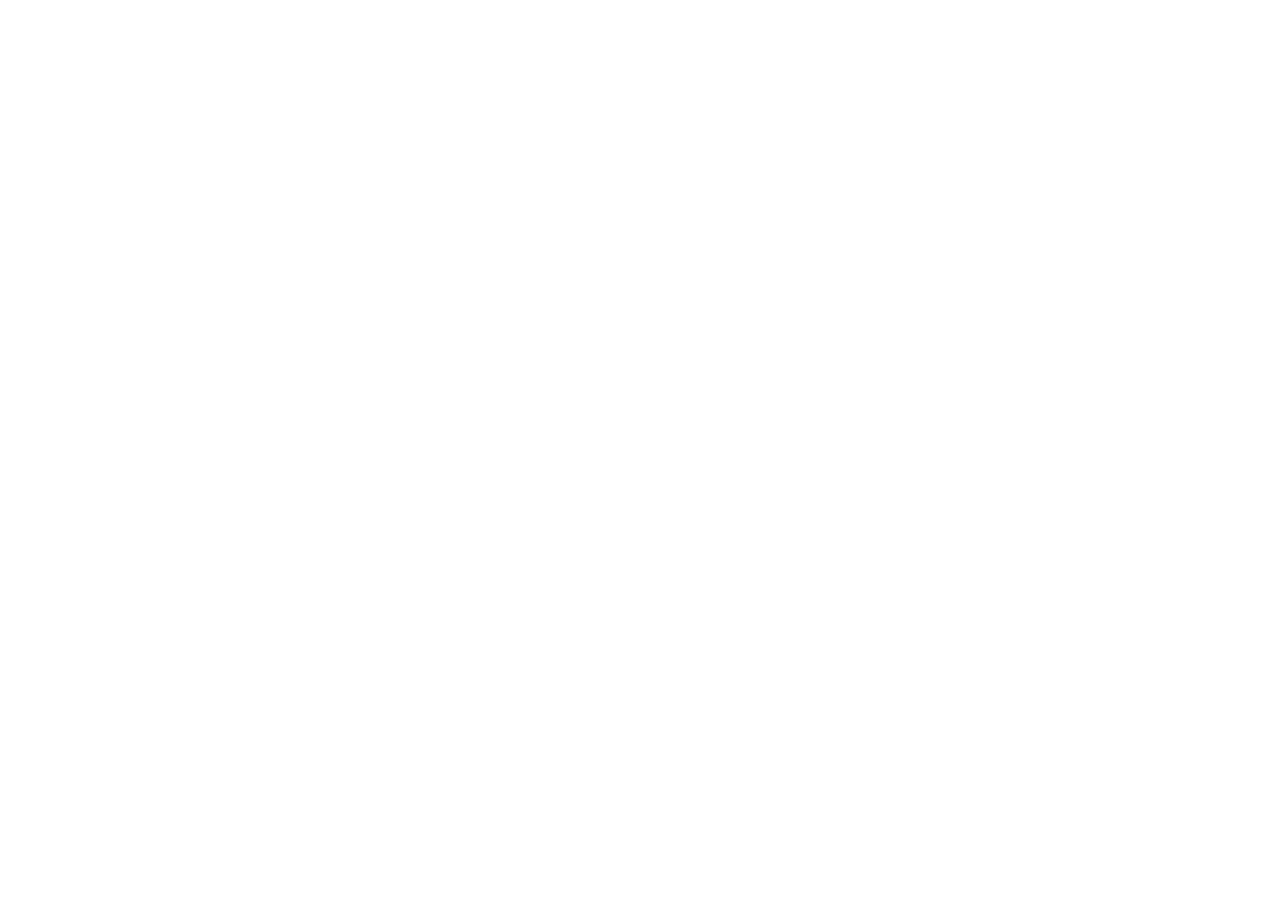
==== index.html @ 03b561ad "init" ====
<!DOCTYPE html>
<html lang="en">
<head>
    <meta charset="UTF-8">
    <meta name="viewport" content="width=device-width, initial-scale=1.0">
    <meta http-equiv="X-UA-Compatible" content="ie=edge">
    <title>Document</title>
</head>
<body>
    <div class="header"></div>
  
</body>
</html>
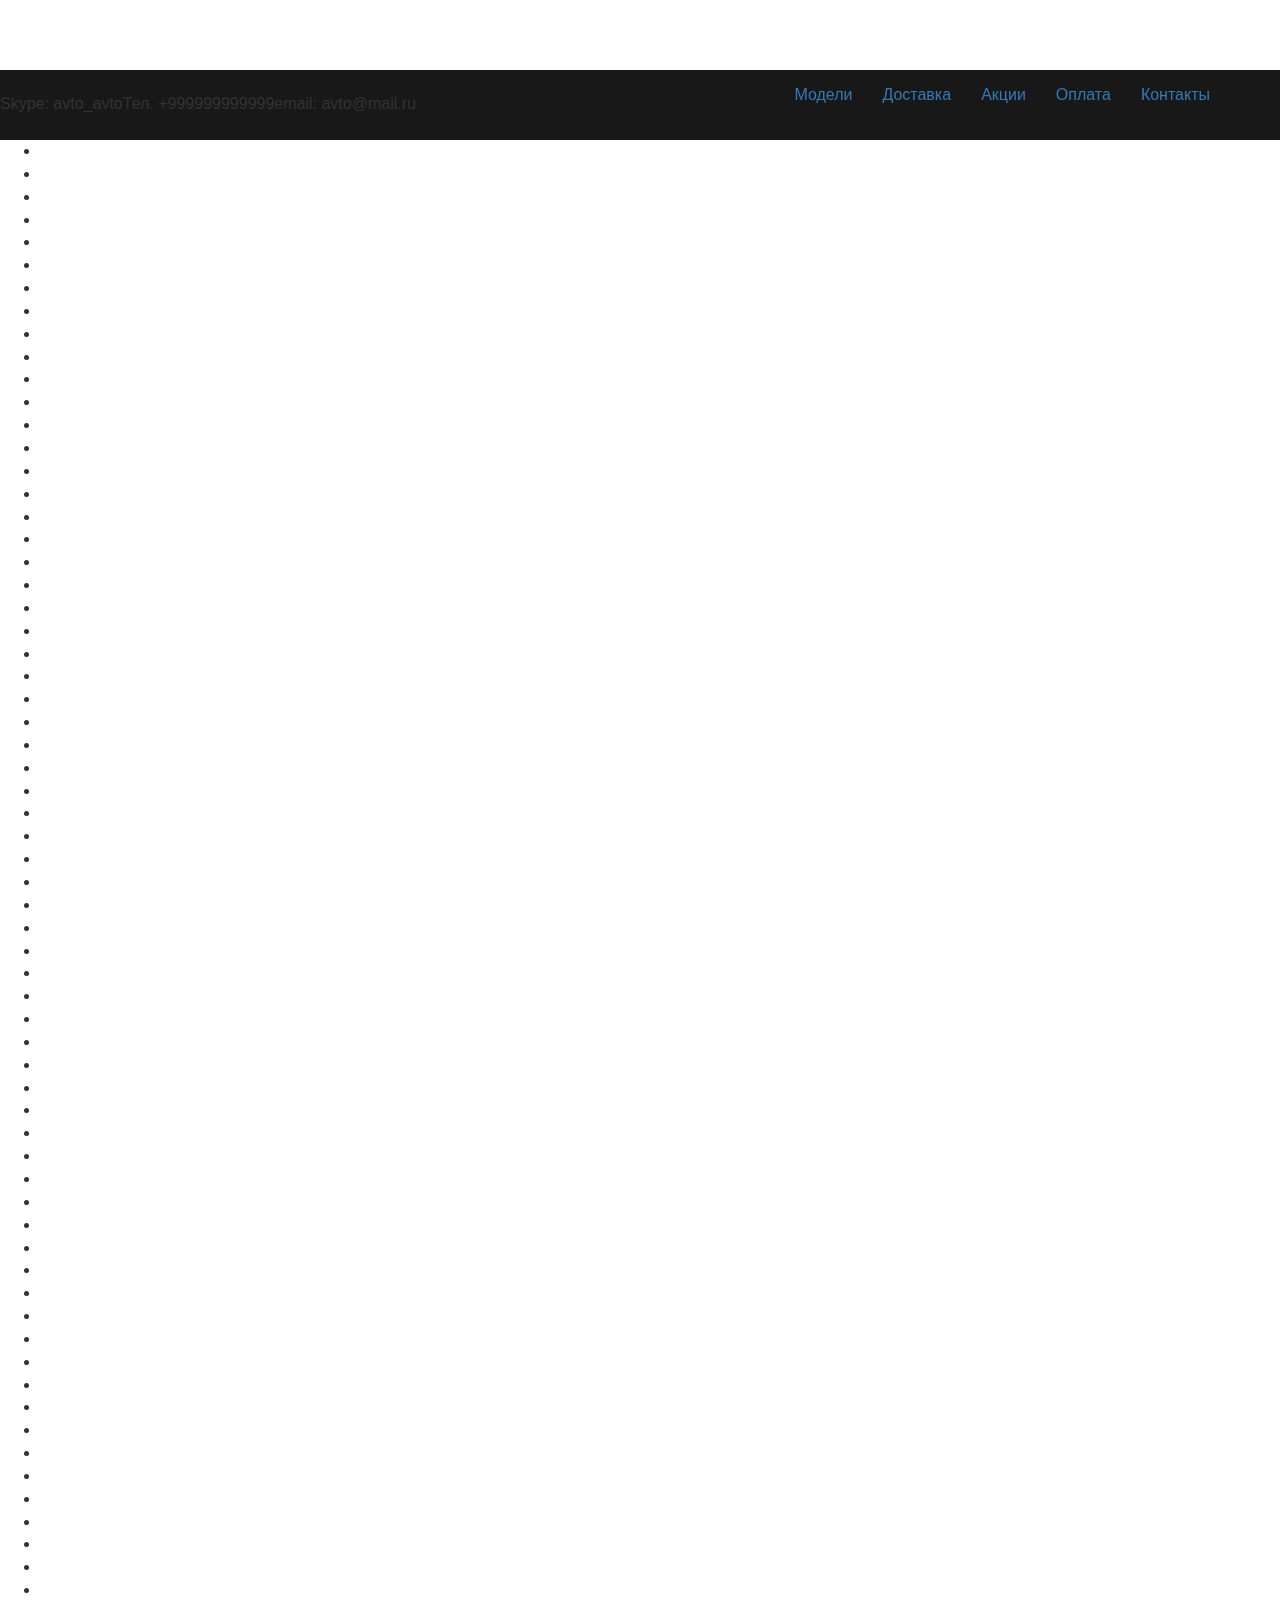
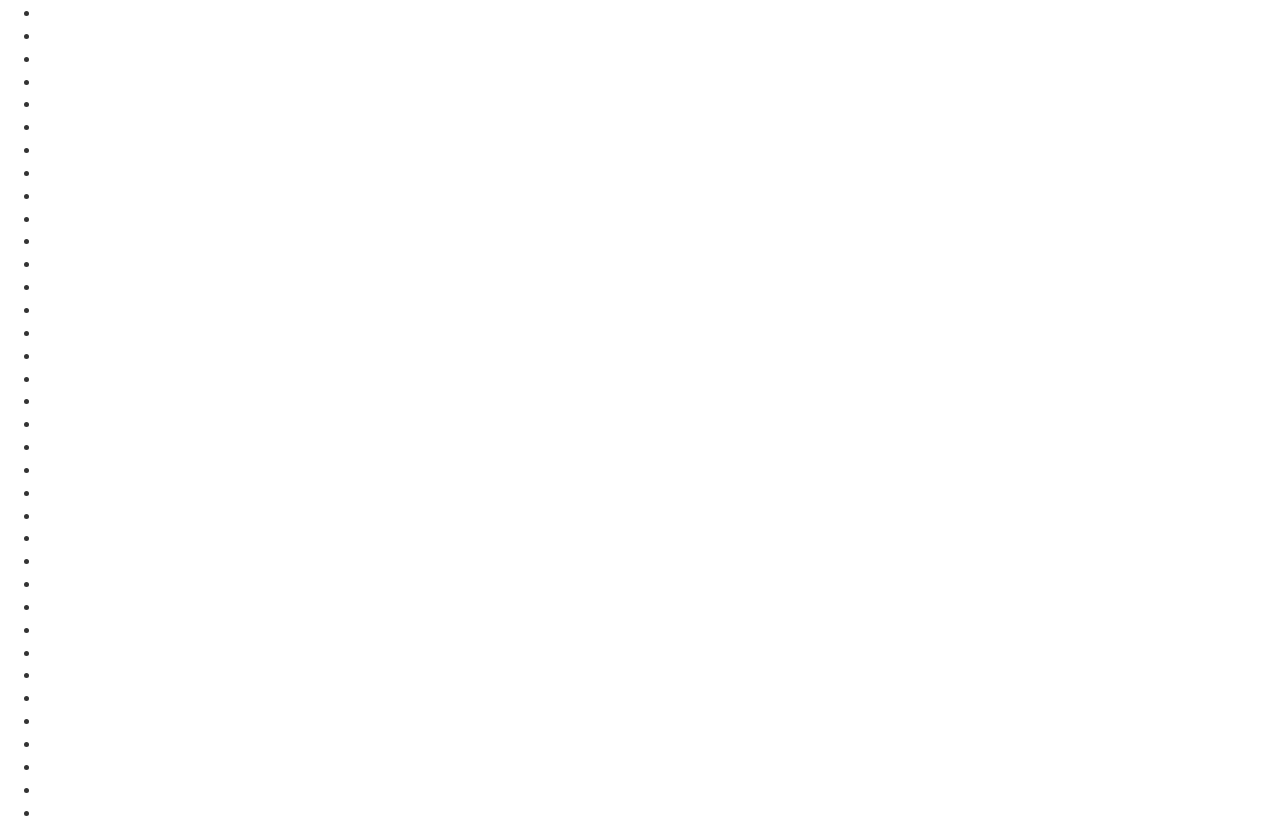
==== commit fd20e9c3: "navbar" ====
--- a/index.html
+++ b/index.html
@@ -5,9 +5,154 @@
     <meta name="viewport" content="width=device-width, initial-scale=1.0">
     <meta http-equiv="X-UA-Compatible" content="ie=edge">
     <title>Document</title>
+
+    <link rel="stylesheet" href="css/bootstrap.css">
+    <link rel="stylesheet" href="css/font-awesome.min.css">
+    <link rel="stylesheet" href="css/main-style.css">
 </head>
+
 <body>
-    <div class="header"></div>
+    <div class="information-top">
+        <div class="form-group">
+            <i class="fa"></i>
+            <p>Skype: avto_avto</p>
+        </div>
+        <div class="form-group">
+            <i class="fa"></i>
+            <p>Тел. +999999999999</p>
+        </div>
+        <div class="form-group">
+            <i class="fa"></i>
+            <p>email: avto@mail.ru</p>
+        </div>
+    </div>
+
+    <div class="navbar navbar-fixed-top">
+        <div class="container">
+            <div class="navbar-header">
+                <button type="button" class="navbar-toggle" data-toggle="collapse" data-target=".navbar-collapse">
+                    <span class="icon-bar"></span>
+                    <span class="icon-bar"></span>
+                    <span class="icon-bar"></span>
+                </button>
+                <a href="#" class="navbar-brand"></a>                
+            </div>
+            <div class="navbar-collapse collapse">
+                <ul class="nav navbar-nav navbar-right">
+                    <li><a href="#">Модели</a></li>
+                    <li><a href="#">Доставка</a></li>
+                    <li><a href="#">Акции</a></li>
+                    <li><a href="#">Оплата</a></li>
+                    <li><a href="#">Контакты</a></li>
+                </ul>
+            </div>
+        </div>
+    </div>
+
+    <div>
+        <ul>
+            <li></li>
+            <li></li>
+            <li></li>
+            <li></li>
+            <li></li>
+            <li></li>
+            <li></li>
+            <li></li>
+            <li></li>
+            <li></li>
+            <li></li>
+            <li></li>
+            <li></li>
+            <li></li>
+            <li></li>
+            <li></li>
+            <li></li>
+            <li></li>
+            <li></li>
+            <li></li>
+            <li></li>
+            <li></li>
+            <li></li>
+            <li></li>
+            <li></li>
+            <li></li>
+            <li></li>
+            <li></li>
+            <li></li>
+            <li></li>
+            <li></li>
+            <li></li>
+            <li></li>
+            <li></li>
+            <li></li>
+            <li></li>
+            <li></li>
+            <li></li>
+            <li></li>
+            <li></li>
+            <li></li>
+            <li></li>
+            <li></li>
+            <li></li>
+            <li></li>
+            <li></li>
+            <li></li>
+            <li></li>
+            <li></li>
+            <li></li>
+            <li></li>
+            <li></li>
+            <li></li>
+            <li></li>
+            <li></li>
+            <li></li>
+            <li></li>
+            <li></li>
+            <li></li>
+            <li></li>
+            <li></li>
+            <li></li>
+            <li></li>
+            <li></li>
+            <li></li>
+            <li></li>
+            <li></li>
+            <li></li>
+            <li></li>
+            <li></li>
+            <li></li>
+            <li></li>
+            <li></li>
+            <li></li>
+            <li></li>
+            <li></li>
+            <li></li>
+            <li></li>
+            <li></li>
+            <li></li>
+            <li></li>
+            <li></li>
+            <li></li>
+            <li></li>
+            <li></li>
+            <li></li>
+            <li></li>
+            <li></li>
+            <li></li>
+            <li></li>
+            <li></li>
+            <li></li>
+            <li></li>
+            <li></li>
+            <li></li>
+            <li></li>
+            <li></li>
+            <li></li>
+            <li></li>
+            <li></li>
+        </ul>
+    </div>
   
 </body>
 </html>--- a/css/main-style.css
+++ b/css/main-style.css
@@ -0,0 +1,15 @@
+body {
+    font-family: "Roboto", sans-serif;
+    font-size: 16px;
+    padding-top: 70px;
+}
+
+.navbar-fixed-top {
+    top: 70px;
+}
+
+.information-top {
+    height: 70px;
+    background-color: #181818;
+    display: flex;
+}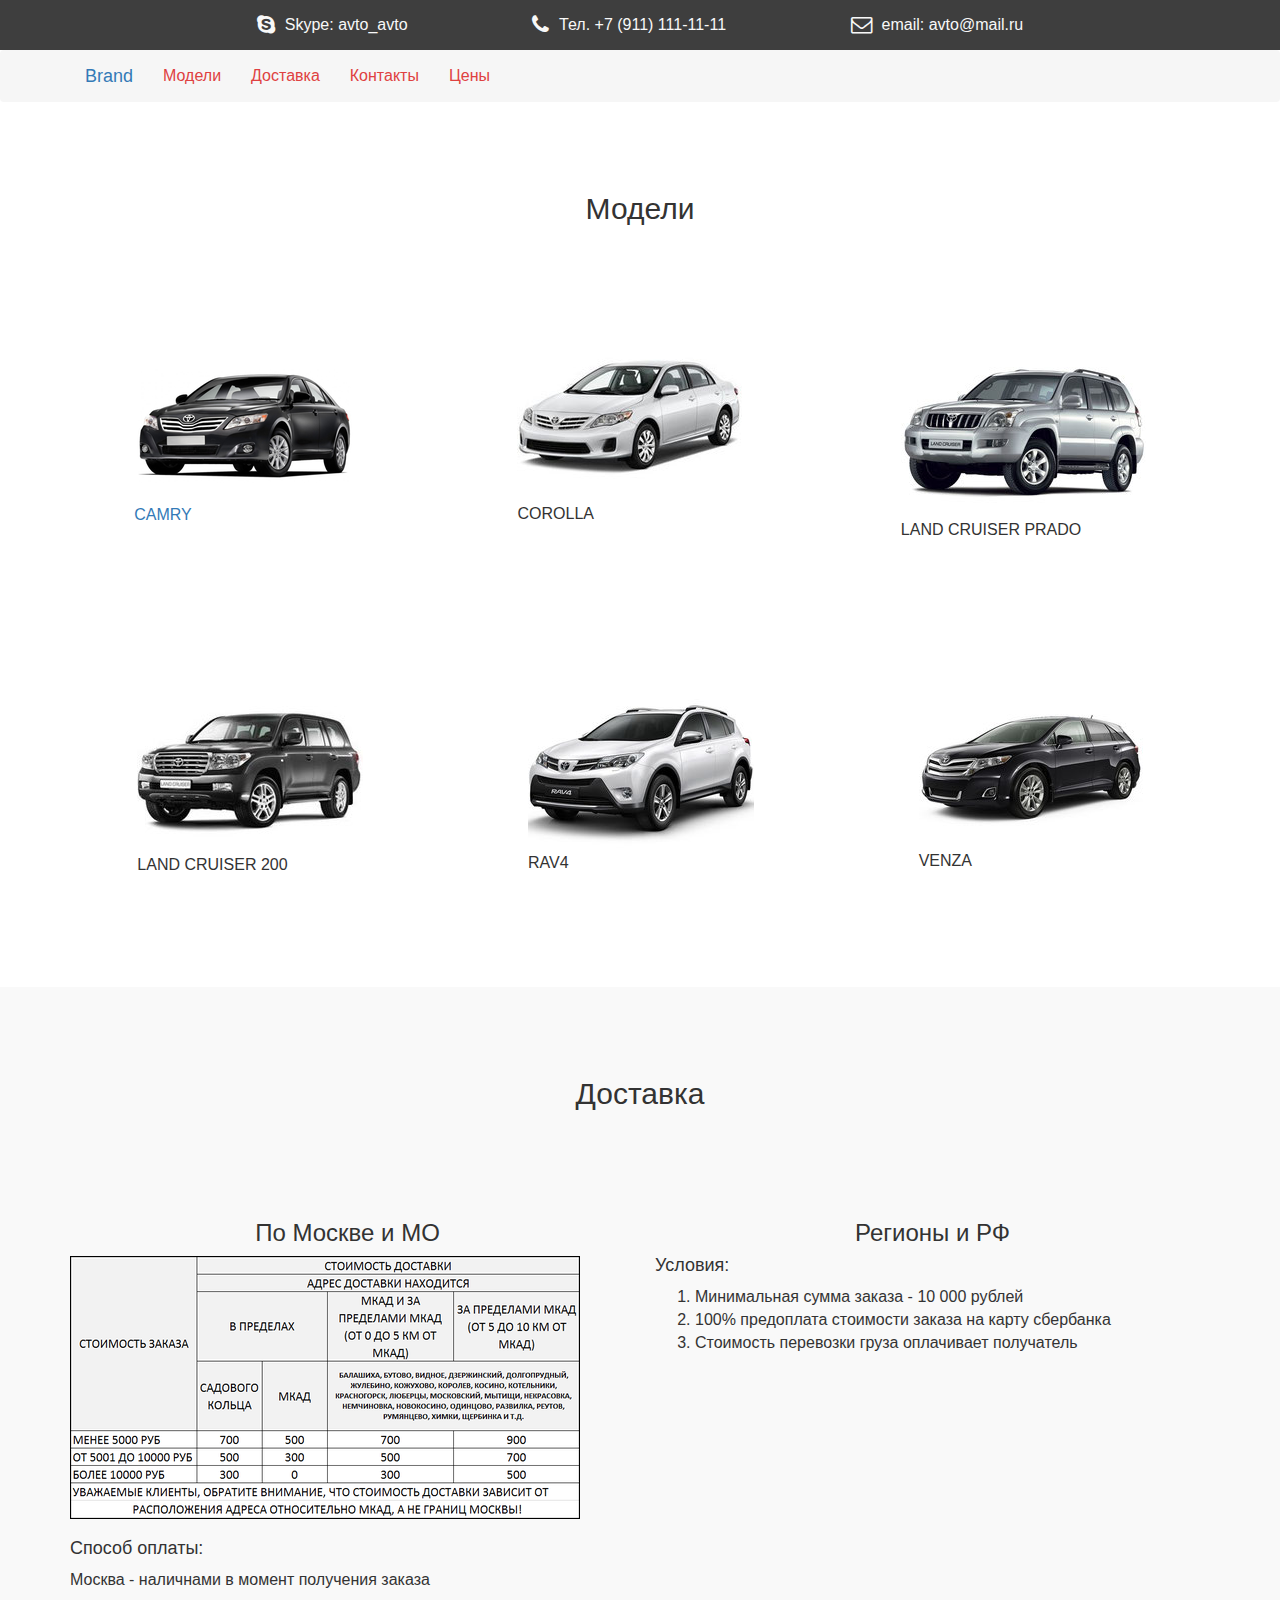
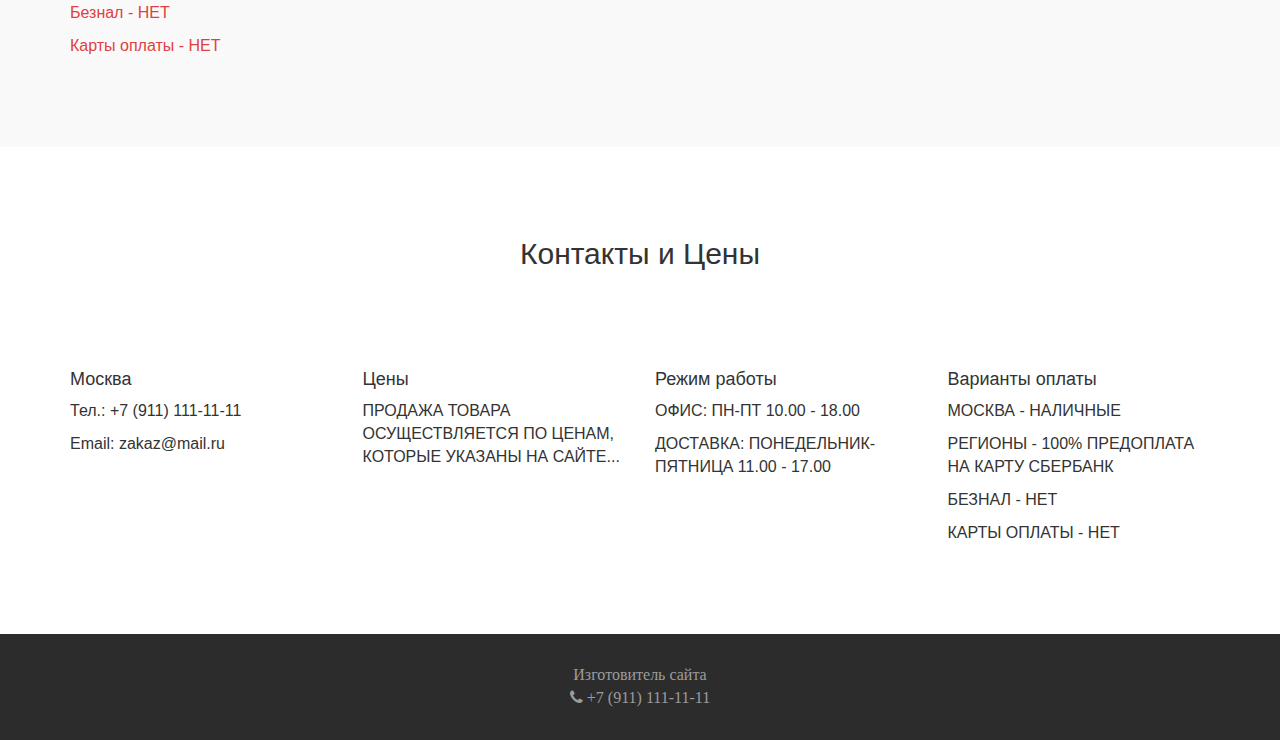
==== commit b43b1e96: "add" ====
--- a/index.html
+++ b/index.html
@@ -13,21 +13,23 @@
 
 <body>
     <div class="information-top">
-        <div class="form-group">
-            <i class="fa"></i>
-            <p>Skype: avto_avto</p>
-        </div>
-        <div class="form-group">
-            <i class="fa"></i>
-            <p>Тел. +999999999999</p>
-        </div>
-        <div class="form-group">
-            <i class="fa"></i>
-            <p>email: avto@mail.ru</p>
+        <div class="container">
+            <div class="form-group">
+                <i class="fa fa-skype fa-lg"></i>
+                <p>Skype: avto_avto</p>
+            </div>
+            <div class="form-group">
+                <i class="fa fa-phone fa-lg"></i>
+                <p>Тел. +7 (911) 111-11-11</p>
+            </div>
+            <div class="form-group">
+                <i class="fa fa-envelope-o fa-lg"></i>
+                <p>email: avto@mail.ru</p>
+            </div>
         </div>
     </div>
 
-    <div class="navbar navbar-fixed-top">
+    <div class="navbar">
         <div class="container">
             <div class="navbar-header">
                 <button type="button" class="navbar-toggle" data-toggle="collapse" data-target=".navbar-collapse">
@@ -37,121 +39,123 @@
                 </button>
                 <a href="#" class="navbar-brand"></a>                
             </div>
-            <div class="navbar-collapse collapse">
-                <ul class="nav navbar-nav navbar-right">
-                    <li><a href="#">Модели</a></li>
-                    <li><a href="#">Доставка</a></li>
-                    <li><a href="#">Акции</a></li>
-                    <li><a href="#">Оплата</a></li>
-                    <li><a href="#">Контакты</a></li>
+            <a class="navbar-brand" href="index.html">Brand</a>
+            <div class="collapse navbar-collapse">
+                <ul class="nav navbar-nav">
+                    <li><a href="#models">Модели</a></li>
+                    <li><a href="#delivery">Доставка</a></li>
+                    <li><a href="#contacts">Контакты</a></li>
+                    <li><a href="#contacts">Цены</a></li>
                 </ul>
+            </div>            
+        </div>
+    </div>
+
+    <div id="models">
+        <div class="container">
+            <h2>Модели</h2>
+            <div class="row">
+                
+                <div class="flex-container">
+                    <div class="flex-item">
+                        <a href="models.html">
+                            <img src="imgs/image.png" alt="">
+                            <p>CAMRY</p>
+                        </a>                        
+                    </div>
+                    <div class="flex-item">
+                        <img src="imgs/image(5).jpg" alt="">
+                        <p>COROLLA</p>
+                    </div>
+                    <div class="flex-item">
+                        <img src="imgs/image(9).jpg" alt="">
+                        <p>LAND CRUISER PRADO</p>
+                    </div>
+                </div>
+            </div>
+        
+            <div class="row">
+                <div class="flex-container">
+                    <div class="flex-item">
+                        <img src="imgs/image.jpg" alt="">
+                        <p>LAND CRUISER 200</p>
+                    </div>
+                    <div class="flex-item">
+                        <img src="imgs/image(6).jpg" alt="">
+                        <p>RAV4</p>
+                    </div>
+                    <div class="flex-item">
+                        <img src="imgs/image(2).jpg" alt="">
+                        <p>VENZA</p>
+                    </div>
+                </div>            
             </div>
         </div>
     </div>
+    
 
-    <div>
-        <ul>
-            <li></li>
-            <li></li>
-            <li></li>
-            <li></li>
-            <li></li>
-            <li></li>
-            <li></li>
-            <li></li>
-            <li></li>
-            <li></li>
-            <li></li>
-            <li></li>
-            <li></li>
-            <li></li>
-            <li></li>
-            <li></li>
-            <li></li>
-            <li></li>
-            <li></li>
-            <li></li>
-            <li></li>
-            <li></li>
-            <li></li>
-            <li></li>
-            <li></li>
-            <li></li>
-            <li></li>
-            <li></li>
-            <li></li>
-            <li></li>
-            <li></li>
-            <li></li>
-            <li></li>
-            <li></li>
-            <li></li>
-            <li></li>
-            <li></li>
-            <li></li>
-            <li></li>
-            <li></li>
-            <li></li>
-            <li></li>
-            <li></li>
-            <li></li>
-            <li></li>
-            <li></li>
-            <li></li>
-            <li></li>
-            <li></li>
-            <li></li>
-            <li></li>
-            <li></li>
-            <li></li>
-            <li></li>
-            <li></li>
-            <li></li>
-            <li></li>
-            <li></li>
-            <li></li>
-            <li></li>
-            <li></li>
-            <li></li>
-            <li></li>
-            <li></li>
-            <li></li>
-            <li></li>
-            <li></li>
-            <li></li>
-            <li></li>
-            <li></li>
-            <li></li>
-            <li></li>
-            <li></li>
-            <li></li>
-            <li></li>
-            <li></li>
-            <li></li>
-            <li></li>
-            <li></li>
-            <li></li>
-            <li></li>
-            <li></li>
-            <li></li>
-            <li></li>
-            <li></li>
-            <li></li>
-            <li></li>
-            <li></li>
-            <li></li>
-            <li></li>
-            <li></li>
-            <li></li>
-            <li></li>
-            <li></li>
-            <li></li>
-            <li></li>
-            <li></li>
-            <li></li>
-            <li></li>
-            <li></li>
-        </ul>
+    <div id="delivery">
+        <div class="container">
+            <h2>Доставка</h2>
+            <div class="row">
+                <div class="col-lg-6">
+                    <h3>По Москве и МО</h3>
+                    <img src="imgs/table.png" alt="">
+                    <h4 style="padding-top: 10px;">Способ оплаты:</h4>
+                    <p>Москва - наличнами в момент получения заказа</p>
+                    <p style="color: #df4141;">Безнал - НЕТ</p>
+                    <p style="color: #df4141;">Карты оплаты - НЕТ</p>
+                </div>
+                <div class="col-lg-6">
+                    <h3>Регионы и РФ</h3>
+                    <h4>Условия:</h4>
+                    <ol>
+                        <li>Минимальная сумма заказа - 10 000 рублей</li>
+                        <li>100% предоплата стоимости заказа на карту сбербанка</li>
+                        <li>Стоимость перевозки груза оплачивает получатель</li>
+                    </ol>
+                </div>        
+            </div>
+        </div>
+    </div>
+    
+    <div id="contacts">
+        <div class="container">
+            <h2>Контакты и Цены</h2>
+            <div class="row">
+                <div class="col-lg-3">
+                    <h4>Москва</h4>
+                    <p>Тел.: +7 (911) 111-11-11</p>
+                    <p>Email: zakaz@mail.ru</p>
+                </div>
+                <div class="col-lg-3">
+                    <h4>Цены</h4>
+                    <p>ПРОДАЖА ТОВАРА ОСУЩЕСТВЛЯЕТСЯ ПО ЦЕНАМ, КОТОРЫЕ УКАЗАНЫ НА САЙТЕ...</p>
+                </div>
+                <div class="col-lg-3">
+                    <h4>Режим работы</h4>
+                    <p>ОФИС: ПН-ПТ  10.00 - 18.00</p>
+                    <p>ДОСТАВКА: ПОНЕДЕЛЬНИК-ПЯТНИЦА  11.00 - 17.00</p>
+                </div>
+                <div class="col-lg-3">
+                    <h4>Варианты оплаты</h4>
+                    <p>МОСКВА - НАЛИЧНЫЕ</p>
+                    <p>РЕГИОНЫ - 100% ПРЕДОПЛАТА НА КАРТУ СБЕРБАНК</p>
+                    <p>БЕЗНАЛ - НЕТ</p>
+                    <p>КАРТЫ ОПЛАТЫ - НЕТ</p>
+                </div>          
+            </div>
+        </div>
+    </div>    
+   
+    <div id="footer" class="footer">
+        <div class="container">
+            <div class="row centered">
+                <a href="#"><i class="fa">Изготовитель сайта</i></a>
+                <br>
+                <a href="#"><i class="fa fa-phone"> +7 (911) 111-11-11</i></a>
+            </div>
+        </div>
     </div>
   
 </body>
--- a/css/main-style.css
+++ b/css/main-style.css
@@ -1,15 +1,116 @@
 body {
     font-family: "Roboto", sans-serif;
     font-size: 16px;
+    /* padding-top: 70px; */
+}
+
+.navbar {
+    background-color: #f6f6f6;
+    margin-bottom: 0px;
+}
+
+.nav > li > a {
+    color:#df4141;
+}
+.nav > li > a:hover {
+    background-color: #df4141;
+    color: #ffffff;
+}
+
+.information-top {
+    height: 50px;
+    background-color: #3e3e3e;
+}
+
+.information-top .container {
+    height: 100%;    
+    display: flex;
+    flex-direction: row;
+    justify-content: space-around;
+    align-items: center;
+    color: #f8f8f8;
+}
+
+.information-top .form-group,
+.information-top p {
+    margin-bottom: 0px;
+}
+
+.information-top i {
+    padding-right: 10px;
+}
+
+.information-top .form-group {
+    display: flex;
+    justify-content: space-around;
+    align-items: center;
+}
+
+    /* padding-top: 70px;
+    padding-bottom: 70px;  */
+
+.container h2, .container h3 {
+    text-align: center;
+}
+
+#models .container,
+#delivery .container,
+#contacts .container,
+#payment .container
+ {
+    padding-top: 70px;
+    padding-bottom: 70px;
+}
+
+.centered {
+    text-align: center;
+}
+
+.row {
     padding-top: 70px;
 }
 
-.navbar-fixed-top {
-    top: 70px;
+.flex-container {
+    width: 100%;
+    display: flex;
+    flex-direction: row;
+    justify-content: space-around;
+    align-items: flex-start;
+    flex-wrap: wrap;
 }
 
-.information-top {
-    height: 70px;
-    background-color: #181818;
-    display: flex;
+.flex-item {
+    padding: 30px;
+}
+
+.row h3 {
+}
+
+.footer {
+    bottom: 0;
+    background-color: #2c2c2c;    
+}
+
+.footer a {
+    color: #9c9c9c;
+}
+
+.footer .row {
+    padding-top: 30px;
+    padding-bottom: 30px;
+}
+
+#delivery, #payment, .container.after {
+    background: #f9f9f9;
+}
+
+#delivery .col-lg-6 {
+    padding-top: 10px;
+    padding-bottom: 10px;
+}
+
+#contacts .col-lg-3 {
+    padding-top: 10px;
+    padding-bottom: 10px;
+    
 }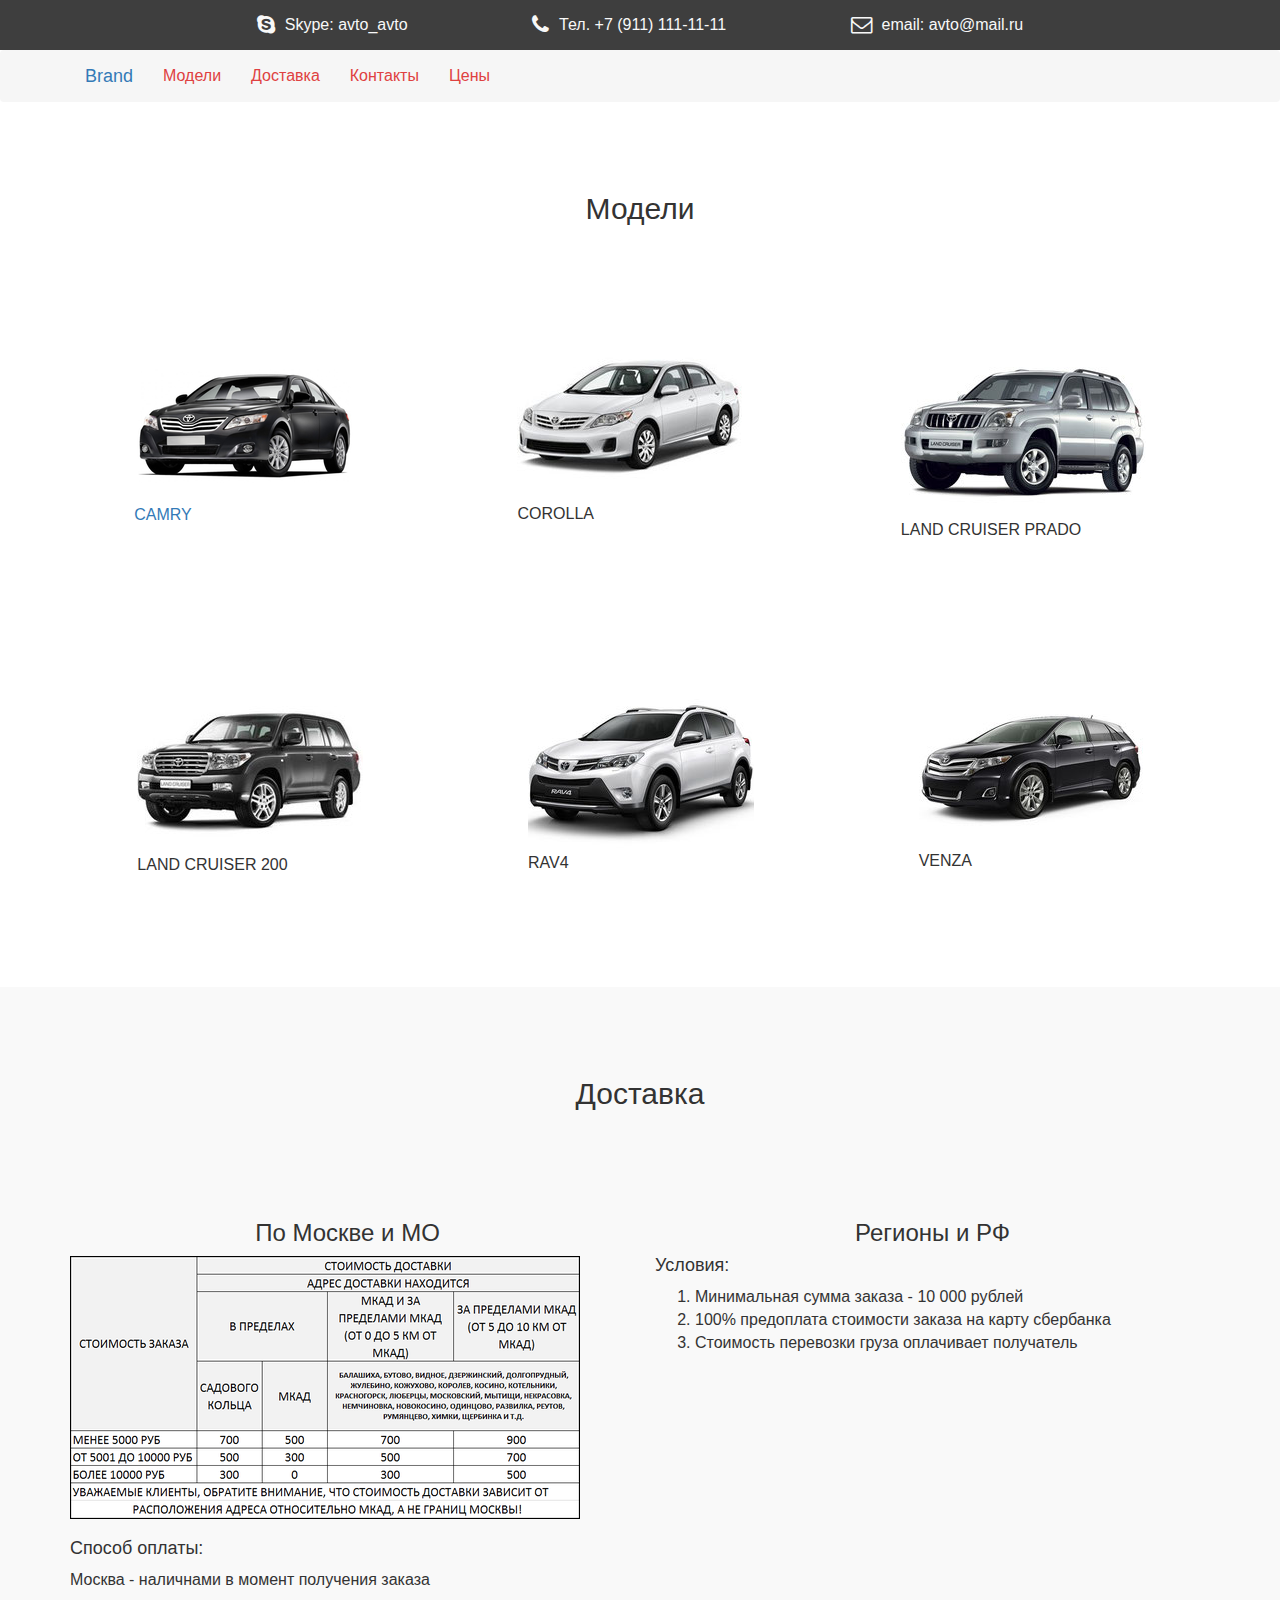
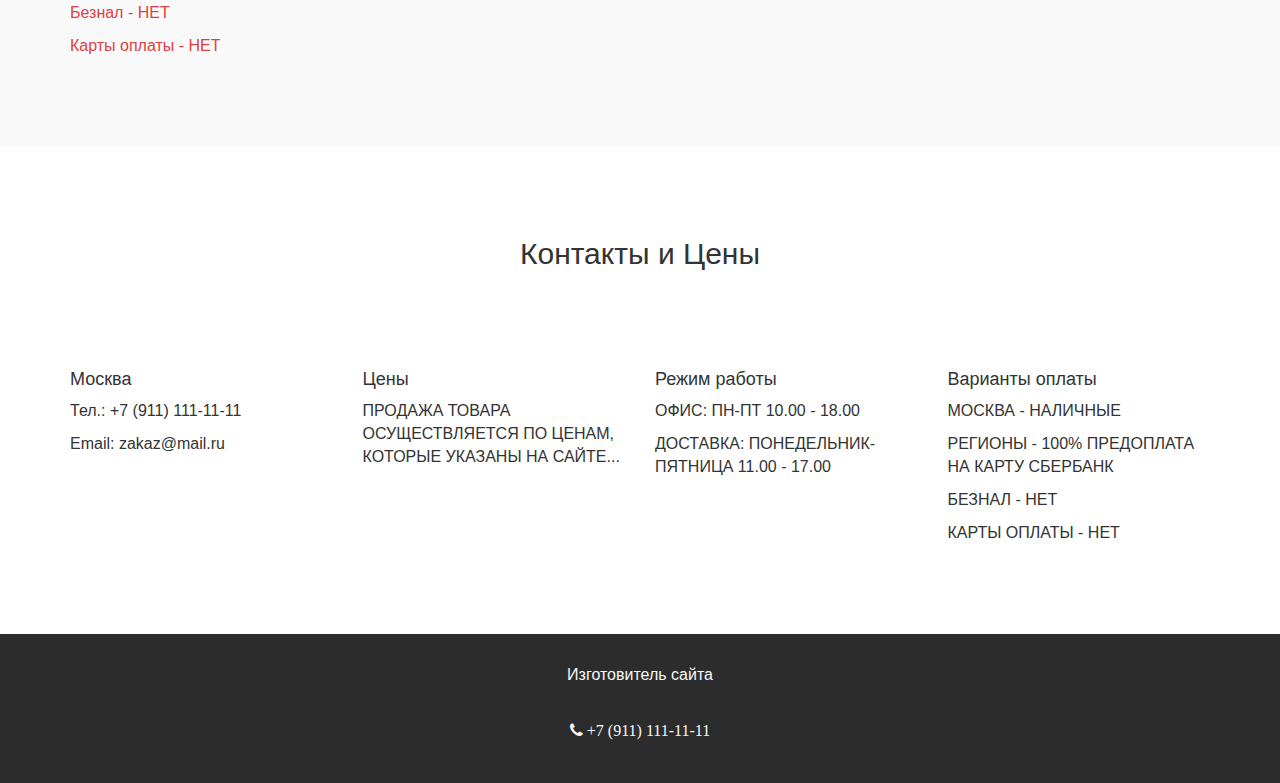
==== commit ac8ea045: "fix" ====
--- a/index.html
+++ b/index.html
@@ -151,9 +151,9 @@
     <div id="footer" class="footer">
         <div class="container">
             <div class="row centered">
-                <a href="#"><i class="fa">Изготовитель сайта</i></a>
+                <p>Изготовитель сайта</p>
                 <br>
-                <a href="#"><i class="fa fa-phone"> +7 (911) 111-11-11</i></a>
+                <p><i class="fa fa-phone"> +7 (911) 111-11-11</i></p>
             </div>
         </div>
     </div>
--- a/css/main-style.css
+++ b/css/main-style.css
@@ -91,11 +91,8 @@
     background-color: #2c2c2c;    
 }
 
-.footer a {
-    color: #9c9c9c;
-}
-
 .footer .row {
+    color: #f8f8f8;
     padding-top: 30px;
     padding-bottom: 30px;
 }
@@ -113,4 +110,12 @@
     padding-top: 10px;
     padding-bottom: 10px;
     
+}
+
+#model .col-lg-6 div:first-child {
+    padding-left: 20px; 
+}
+
+#model .col-lg-6 {
+    display: flex;
 }